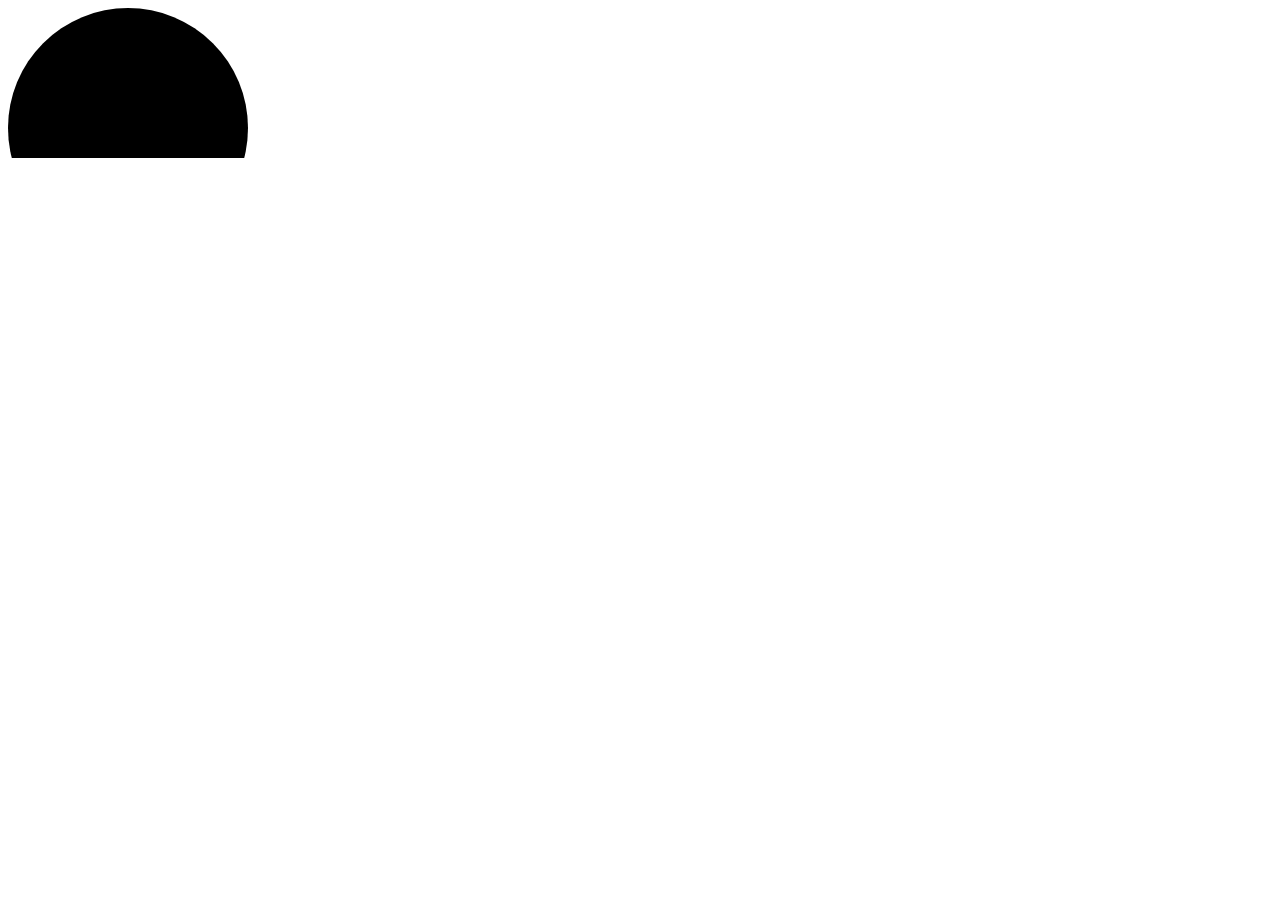
==== clock.html @ 863881b3 "Working on clock UI" ====
<!DOCTYPE html>
<html lang="en">
<head>
    <meta charset="UTF-8">
    <meta name="viewport" content="width=device-width, initial-scale=1.0">
    <title>Clock</title>
</head>
<body>
    <div id="time">
        <div class="circle">
            <div class="dots sec_dot"></div>
            <svg>
                <circle cx="120" cy="120" r="120" id="ss">

                </circle>
            </svg>
        </div>
    </div>
</body>
</html>
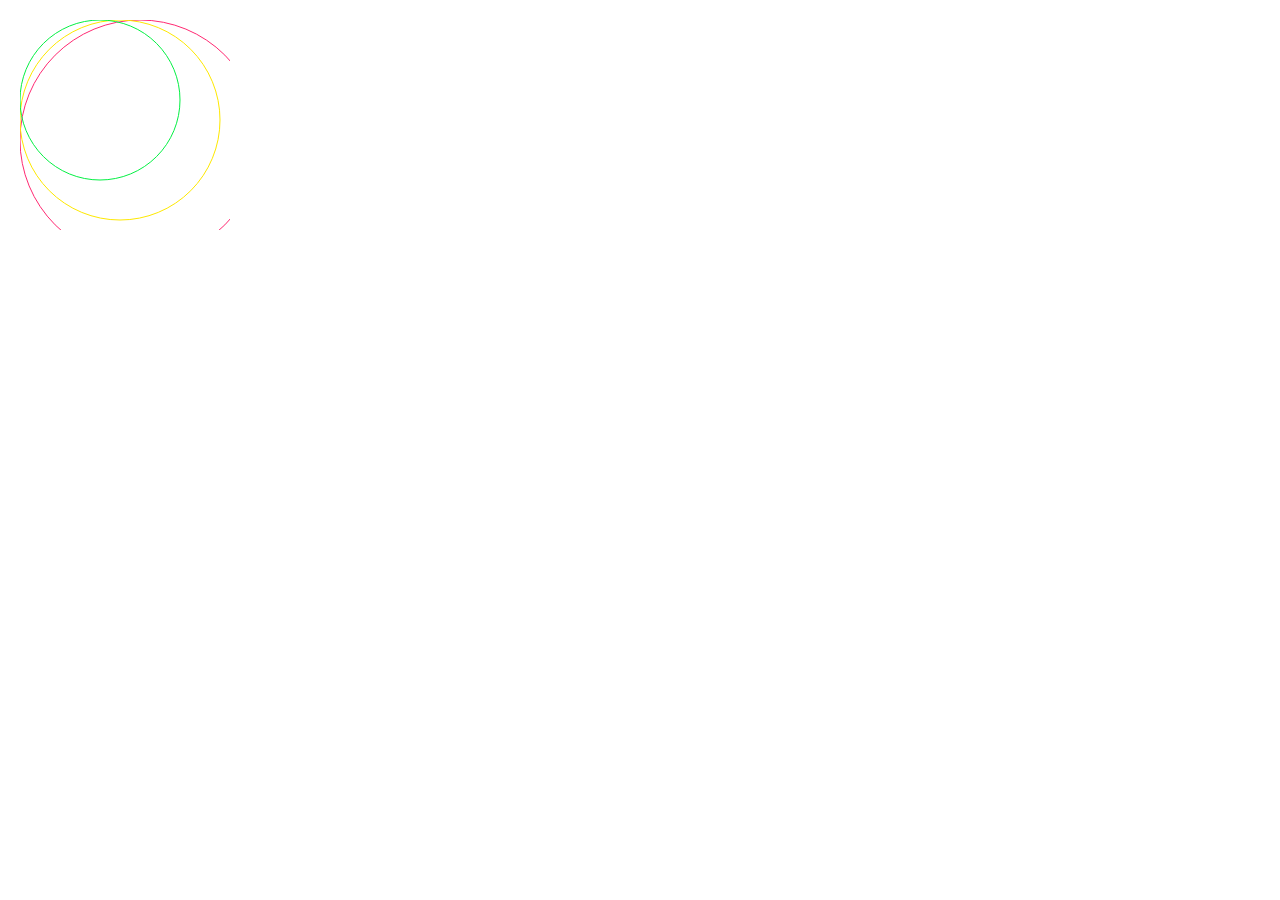
==== commit 234ed927: "Working on clock" ====
--- a/clock.html
+++ b/clock.html
@@ -3,11 +3,12 @@
 <head>
     <meta charset="UTF-8">
     <meta name="viewport" content="width=device-width, initial-scale=1.0">
+    <link rel="stylesheet" href="css/styles.css">
     <title>Clock</title>
 </head>
 <body>
     <div id="time">
-        <div class="circle">
+        <div class="circle" style="--clr:#ff2972;">
             <div class="dots sec_dot"></div>
             <svg>
                 <circle cx="120" cy="120" r="120" id="ss">
@@ -15,6 +16,22 @@
                 </circle>
             </svg>
         </div>
+        <div class="circle" style="--clr:#fee800;">
+            <div class="dots min_dot"></div>
+            <svg>
+                <circle cx="100" cy="100" r="100" id="ss">
+
+                </circle>
+            </svg>
+        </div>
+        <div class="circle" style="--clr:#04f043;">
+            <div class="dots hr_dot"></div>
+            <svg>
+                <circle cx="80" cy="80" r="80" id="ss">
+
+                </circle>
+            </svg>
+        </div>
     </div>
 </body>
 </html>--- a/css/styles.css
+++ b/css/styles.css
@@ -0,0 +1,56 @@
+*{
+    padding: 0;
+    margin: 0;
+    box-sizing: border-box;
+}
+
+html{
+    scroll-behavior: smooth;
+    scroll-padding-top: 5rem;
+}
+section{
+    display: flex;
+    justify-content: center;
+    align-items: center;
+    height: 100vh;
+    overflow: hidden;
+}
+
+
+
+/* Clock styles */
+#time{
+    position: relative;
+    width: 250px;
+    height: 250px;
+    display: flex;
+    align-items: center;
+    justify-content: center;
+}
+#time .circle{
+    position: absolute;
+    display: flex;
+    align-items: center;
+    justify-content: center;
+}
+#time .circle svg{
+    position: relative;
+}
+#time .circle svg:nth-child(1){
+    width: 250px;
+    height: 250px;
+}
+#time .circle svg:nth-child(2){
+    width: 210px;
+    height: 210px;
+}
+#time .circle svg:nth-child(1){
+    width: 170px;
+    height: 170px;
+}
+#time .circle svg circle{
+    width: 100%;
+    height: 100%;
+    fill: transparent;
+    stroke: var(--clr);
+}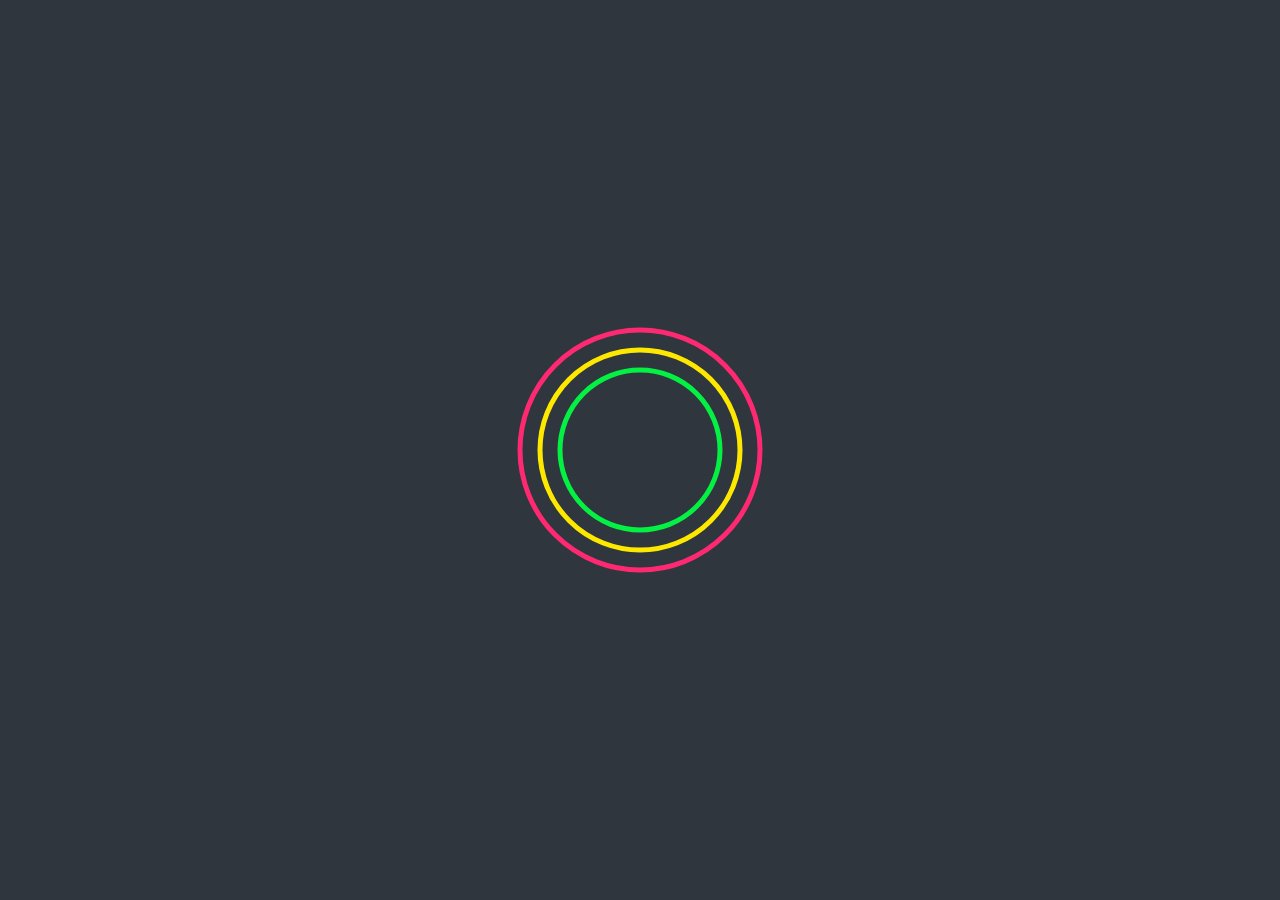
==== commit 35f95d81: "Added 3 cicles" ====
--- a/clock.html
+++ b/clock.html
@@ -7,31 +7,33 @@
     <title>Clock</title>
 </head>
 <body>
-    <div id="time">
-        <div class="circle" style="--clr:#ff2972;">
-            <div class="dots sec_dot"></div>
-            <svg>
-                <circle cx="120" cy="120" r="120" id="ss">
-
-                </circle>
-            </svg>
+    <section>
+        <div id="time">
+            <div class="circle" style="--clr:#ff2972;">
+                <div class="dots sec_dot"></div>
+                <svg>
+                    <circle cx="120" cy="120" r="120" id="ss">
+    
+                    </circle>
+                </svg>
+            </div>
+            <div class="circle" style="--clr:#fee800;">
+                <div class="dots min_dot"></div>
+                <svg>
+                    <circle cx="100" cy="100" r="100" id="ss">
+    
+                    </circle>
+                </svg>
+            </div>
+            <div class="circle" style="--clr:#04f043;">
+                <div class="dots hr_dot"></div>
+                <svg>
+                    <circle cx="80" cy="80" r="80" id="ss">
+    
+                    </circle>
+                </svg>
+            </div>
         </div>
-        <div class="circle" style="--clr:#fee800;">
-            <div class="dots min_dot"></div>
-            <svg>
-                <circle cx="100" cy="100" r="100" id="ss">
-
-                </circle>
-            </svg>
-        </div>
-        <div class="circle" style="--clr:#04f043;">
-            <div class="dots hr_dot"></div>
-            <svg>
-                <circle cx="80" cy="80" r="80" id="ss">
-
-                </circle>
-            </svg>
-        </div>
-    </div>
+    </section>
 </body>
 </html>--- a/css/styles.css
+++ b/css/styles.css
@@ -14,6 +14,7 @@
     align-items: center;
     height: 100vh;
     overflow: hidden;
+    background-color: #2f363e;
 }
 
 
@@ -36,15 +37,15 @@
 #time .circle svg{
     position: relative;
 }
-#time .circle svg:nth-child(1){
+#time .circle:nth-child(1) svg{
     width: 250px;
     height: 250px;
 }
-#time .circle svg:nth-child(2){
+#time .circle:nth-child(2) svg{
     width: 210px;
     height: 210px;
 }
-#time .circle svg:nth-child(1){
+#time .circle:nth-child(3) svg{
     width: 170px;
     height: 170px;
 }
@@ -53,4 +54,6 @@
     height: 100%;
     fill: transparent;
     stroke: var(--clr);
+    stroke-width: 5;
+    transform: translate(5px, 5px)
 }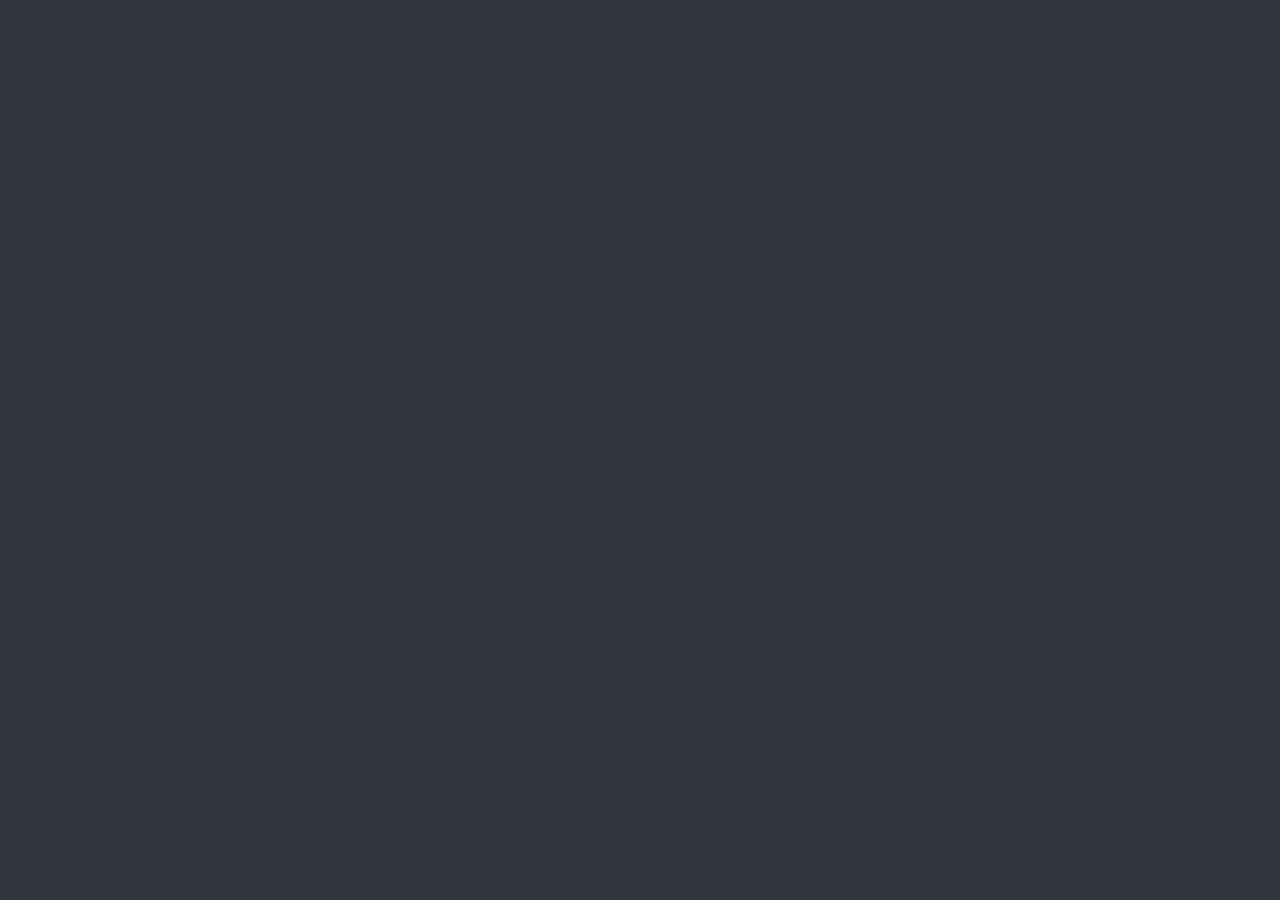
==== commit f71cfd68: "Added script" ====
--- a/clock.html
+++ b/clock.html
@@ -36,4 +36,9 @@
         </div>
     </section>
 </body>
+<script>
+    let hh = document.getElementById('hh');
+    let mm = document.getElementById('mm');
+    let ss = document.getElementById('ss');
+</script>
 </html>--- a/css/styles.css
+++ b/css/styles.css
@@ -36,6 +36,7 @@
 }
 #time .circle svg{
     position: relative;
+    transform: rotate(270deg);
 }
 #time .circle:nth-child(1) svg{
     width: 250px;
@@ -55,5 +56,18 @@
     fill: transparent;
     stroke: var(--clr);
     stroke-width: 5;
-    transform: translate(5px, 5px)
-}+    transform: translate(5px, 5px);
+    opacity: 0.5;
+}
+#time .circle:nth-child(1) svg circle{
+    stroke-dasharray: 760;
+    stroke-dashoffset: 760;
+}
+#time .circle:nth-child(2) svg circle{
+    stroke-dasharray: 630;
+    stroke-dashoffset: 630;
+}
+#time .circle:nth-child(3) svg circle{
+    stroke-dasharray: 510;
+    stroke-dashoffset: 510;
+}
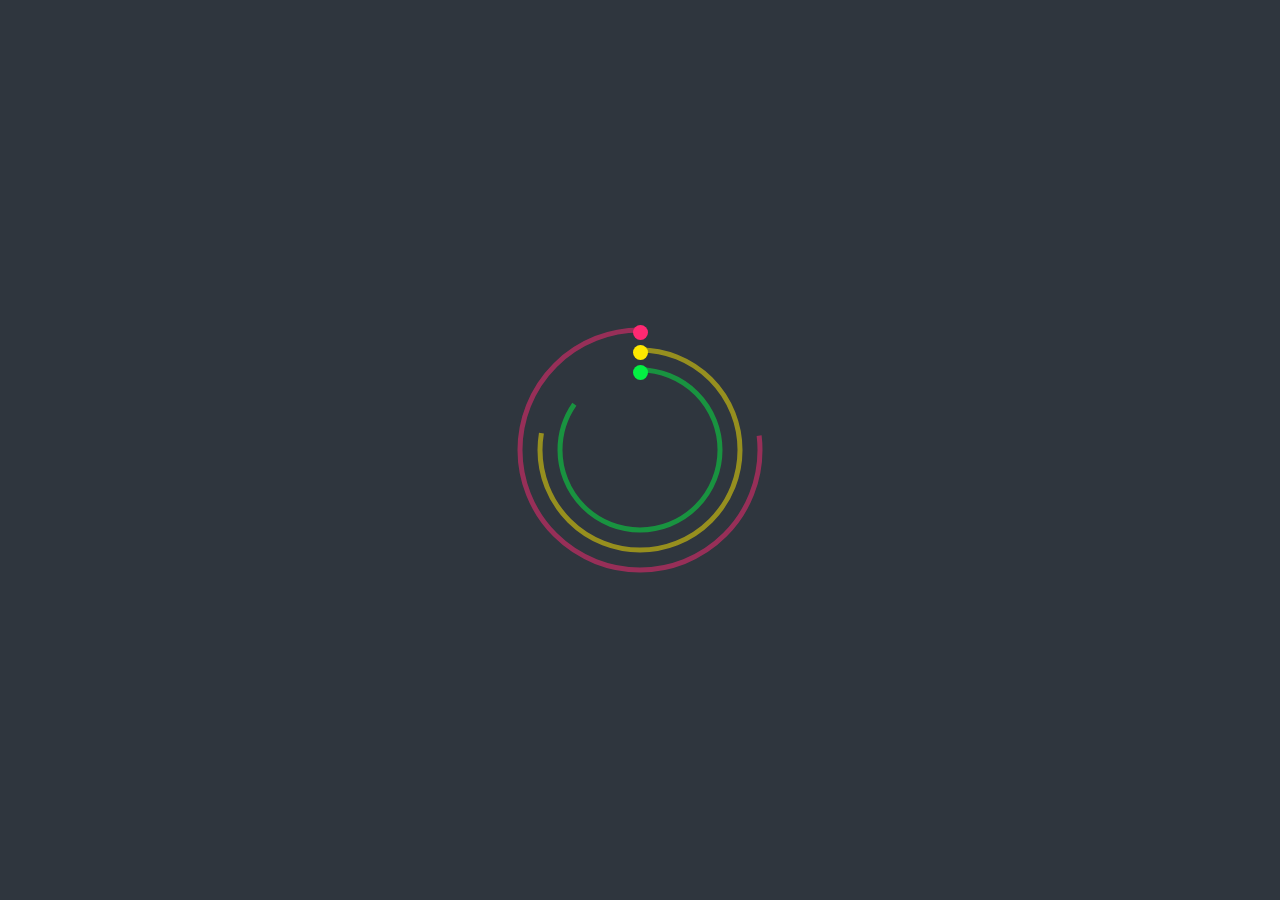
==== commit dd39310d: "Working on the dots" ====
--- a/clock.html
+++ b/clock.html
@@ -20,7 +20,7 @@
             <div class="circle" style="--clr:#fee800;">
                 <div class="dots min_dot"></div>
                 <svg>
-                    <circle cx="100" cy="100" r="100" id="ss">
+                    <circle cx="100" cy="100" r="100" id="mm">
     
                     </circle>
                 </svg>
@@ -28,17 +28,13 @@
             <div class="circle" style="--clr:#04f043;">
                 <div class="dots hr_dot"></div>
                 <svg>
-                    <circle cx="80" cy="80" r="80" id="ss">
+                    <circle cx="80" cy="80" r="80" id="hh">
     
                     </circle>
                 </svg>
             </div>
         </div>
     </section>
+    <script src="js/script.js"></script>
 </body>
-<script>
-    let hh = document.getElementById('hh');
-    let mm = document.getElementById('mm');
-    let ss = document.getElementById('ss');
-</script>
 </html>--- a/css/styles.css
+++ b/css/styles.css
@@ -71,3 +71,20 @@
     stroke-dasharray: 510;
     stroke-dashoffset: 510;
 }
+.dots{
+    position: absolute;
+    width: 100%;
+    height: 100%;
+    display: flex;
+    justify-content: center;
+    align-items: flex-start;
+    z-index: 10;
+}
+.dots::before{
+    content: '';
+    position: absolute;
+    width: 15px;
+    height: 15px;
+    background-color: var(--clr);
+    border-radius: 50%;
+}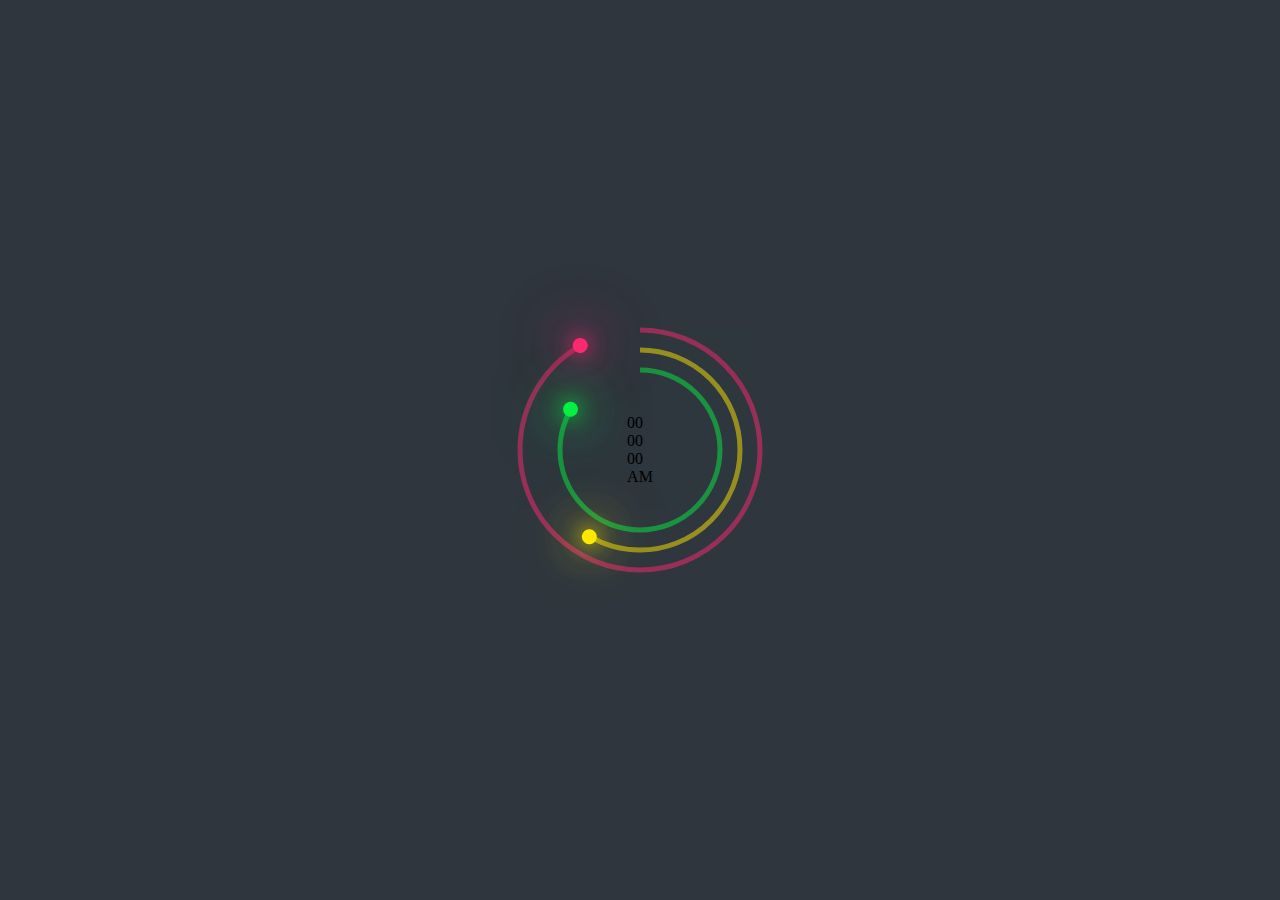
==== commit 299975b9: "Added time display div" ====
--- a/clock.html
+++ b/clock.html
@@ -33,6 +33,14 @@
                     </circle>
                 </svg>
             </div>
+            <div class="timeBx">
+                <div id="hours" style="--clr:#04f043;">00</div>
+                <div id="minutes" style="--clr:#fee800;">00</div>
+                <div id="seconds" style="--clr:#ff2972;">00</div>
+                <div class="ap" style="--clr:#fff;">
+                    <div id="ampm">AM</div>
+                </div>
+            </div>
         </div>
     </section>
     <script src="js/script.js"></script>
--- a/css/styles.css
+++ b/css/styles.css
@@ -87,4 +87,9 @@
     height: 15px;
     background-color: var(--clr);
     border-radius: 50%;
+    top: -3px;
+    box-shadow: 0 0 20px var(--clr), 
+    0 0 40px var(--clr), 
+    0 0 60px var(--clr), 
+    0 0 80px var(--clr);
 }